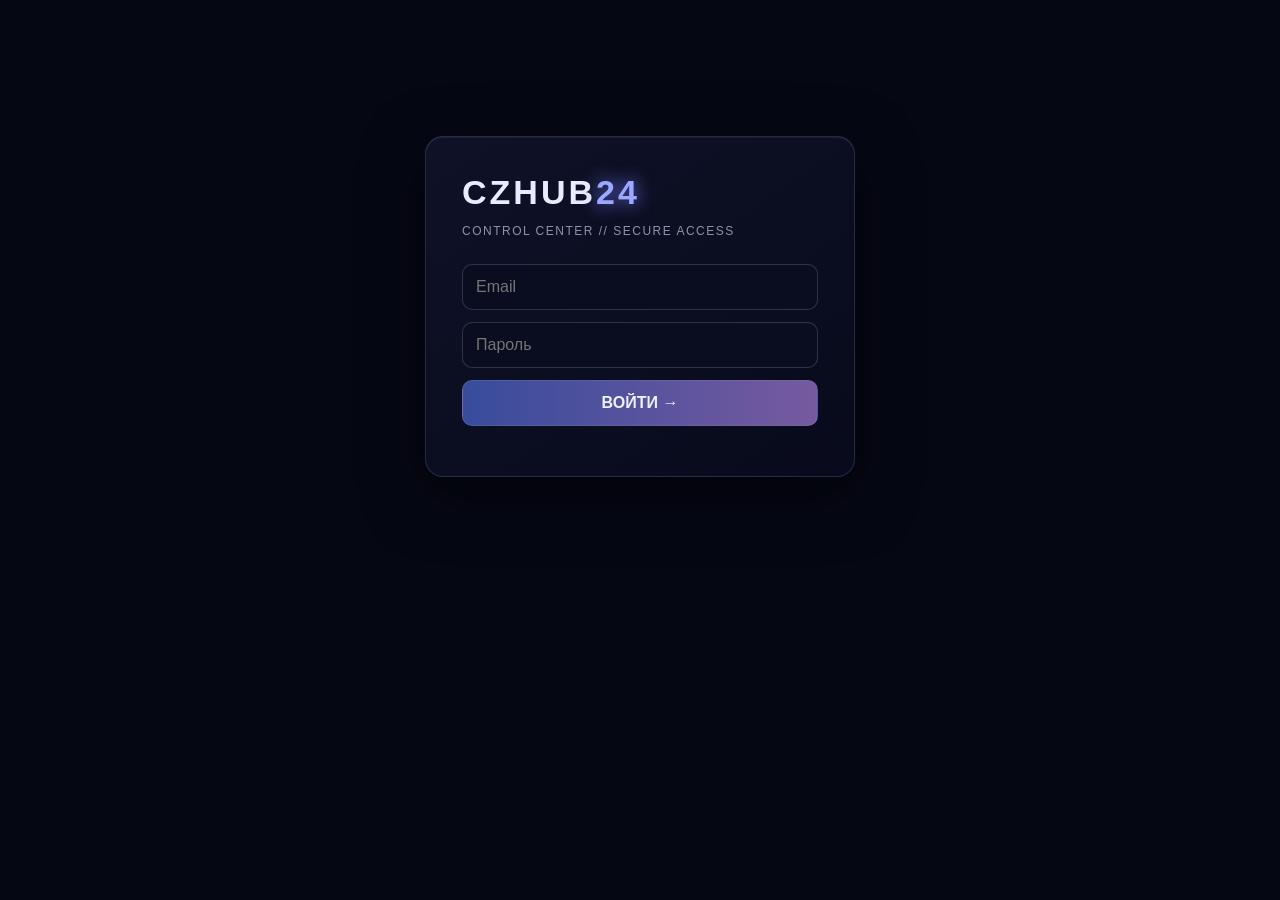
==== admin/index.html @ 544a94c7 "Add files via upload" ====
<!doctype html><html lang="ru"><head><meta charset="utf-8"><meta name="viewport" content="width=device-width,initial-scale=1"><title>CZHUB24 Control Center</title><link rel="stylesheet" href="admin.css"></head><body>
<div class="bg"></div><main>
<section id="login" class="login card"><div class="brand">CZHUB<span>24</span></div><p>CONTROL CENTER // SECURE ACCESS</p><form id="loginForm"><input id="email" type="email" placeholder="Email" required autocomplete="username"><input id="password" type="password" placeholder="Пароль" required autocomplete="current-password"><button>ВОЙТИ →</button></form><div id="loginMsg"></div></section>
<section id="dash" hidden><header><div><div class="brand small">CZHUB<span>24</span></div><div class="muted">NETWORK ANALYTICS</div></div><div class="actions"><select id="period"><option value="1">Сегодня</option><option value="7">7 дней</option><option value="30" selected>30 дней</option><option value="0">Всё время</option></select><button id="refresh">↻ Обновить</button><button id="logout" class="ghost">Выйти</button></div></header>
<div id="status" class="status">Загрузка…</div>
<div class="metrics"><article><b id="sessions">—</b><span>Посетители</span></article><article><b id="outbound">—</b><span>Переходы</span></article><article><b id="conversion">—</b><span>Конверсия</span></article><article><b id="giveaway">—</b><span>Конкурс</span></article></div>
<div class="grid"><section class="card"><h2>ГОРОДА</h2><div id="cities"></div></section><section class="card"><h2>КАТЕГОРИИ</h2><div id="categories"></div></section><section class="card"><h2>МЕССЕНДЖЕРЫ</h2><div id="platforms"></div></section><section class="card"><h2>ИСТОЧНИКИ / QR</h2><div id="sources"></div></section></div>
<section class="card candidates"><h2>🔥 КАНДИДАТЫ НА ОТДЕЛЬНУЮ ГРУППУ</h2><p class="muted">Самые востребованные сочетания города и категории.</p><div id="combinations"></div></section>
<footer>LIVE DATA • SUPABASE • CZHUB24</footer></section></main><script src="admin.js"></script></body></html>
---- admin/admin.css ----
*{box-sizing:border-box}html,body{margin:0;min-height:100%;font-family:Arial,Helvetica,sans-serif;background:#050713;color:#e9ecff}body{min-height:100vh}.bg{position:fixed;inset:0;background:radial-gradient(circle at 50% 15%,#20205b55,transparent 38%),radial-gradient(circle at 85% 75%,#47235644,transparent 35%),linear-gradient(135deg,#040610,#090b1b 55%,#060813);z-index:-1}main{width:min(1200px,94vw);margin:auto;padding:28px 0 50px}.card{background:linear-gradient(145deg,#11152bdd,#090c1ddd);border:1px solid #7377b344;box-shadow:0 18px 60px #0008,inset 0 1px #ffffff10;border-radius:18px}.login{width:min(430px,94vw);padding:36px;margin:12vh auto}.brand{font-size:34px;font-weight:900;letter-spacing:3px}.brand span{color:#9ca7ff;text-shadow:0 0 18px #777cff}.brand.small{font-size:24px}.muted,.login p{color:#8d93ad;font-size:12px;letter-spacing:1.5px}form{display:grid;gap:12px;margin-top:26px}input,select,button{border:1px solid #777ba655;background:#0a0d1f;color:#eef0ff;border-radius:10px;padding:13px;font:inherit}button{cursor:pointer;background:linear-gradient(90deg,#384c9c,#765a9f);font-weight:800}button:hover{filter:brightness(1.15)}#loginMsg{margin-top:14px;color:#ff9fae;font-size:13px}header{display:flex;justify-content:space-between;gap:18px;align-items:center;margin-bottom:18px}.actions{display:flex;gap:8px}.ghost{background:#111425}.status{font-size:12px;color:#9399b5;margin:0 0 12px}.metrics{display:grid;grid-template-columns:repeat(4,1fr);gap:12px;margin-bottom:12px}.metrics article{padding:20px;border:1px solid #7277a73d;border-radius:16px;background:#0c1024cc}.metrics b{display:block;font-size:31px;color:#cbd0ff}.metrics span{font-size:11px;color:#8990aa;text-transform:uppercase;letter-spacing:1px}.grid{display:grid;grid-template-columns:repeat(2,1fr);gap:12px}.grid .card,.candidates{padding:20px}.card h2{font-size:13px;letter-spacing:1.6px;color:#b7bdf2;margin:0 0 16px}.row{display:grid;grid-template-columns:minmax(100px,1fr) 3fr 55px;gap:10px;align-items:center;margin:10px 0;font-size:13px}.bar{height:7px;background:#171b31;border-radius:10px;overflow:hidden}.bar i{display:block;height:100%;background:linear-gradient(90deg,#6474b9,#9a70a9);border-radius:10px}.row strong{text-align:right}.candidates{margin-top:12px}.combo{display:flex;justify-content:space-between;padding:11px 2px;border-bottom:1px solid #ffffff0c}.combo b{color:#d5d9ff}footer{text-align:center;color:#555d78;font-size:10px;letter-spacing:2px;margin-top:24px}@media(max-width:720px){main{padding-top:14px}header{align-items:flex-start;flex-direction:column}.actions{width:100%;display:grid;grid-template-columns:1fr 1fr}.actions .ghost{grid-column:span 2}.metrics{grid-template-columns:1fr 1fr}.grid{grid-template-columns:1fr}.metrics b{font-size:25px}}
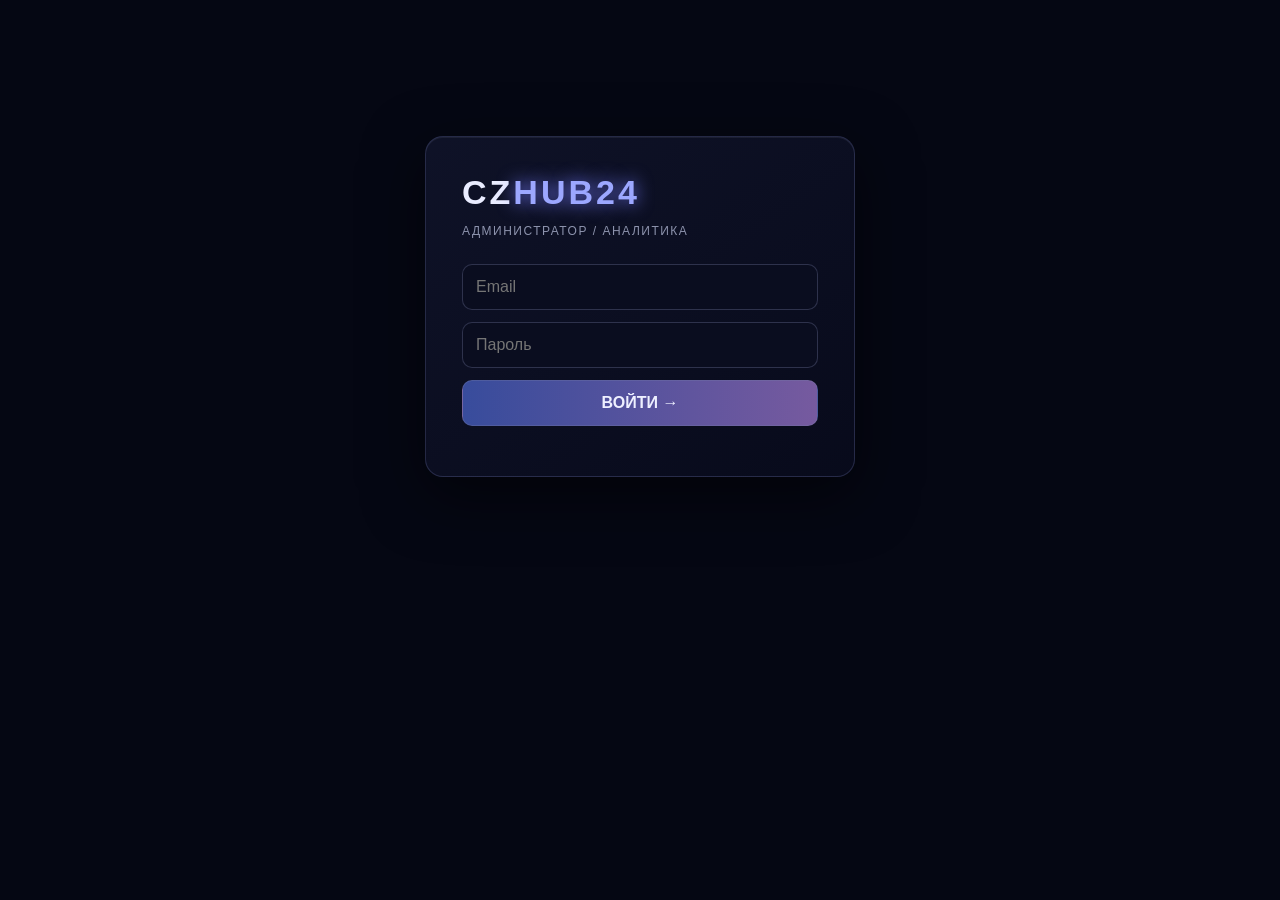
==== commit 707f7808: "Redesign CZHUB24 admin dashboard shell" ====
--- a/admin/index.html
+++ b/admin/index.html
@@ -1,9 +1,72 @@
-<!doctype html><html lang="ru"><head><meta charset="utf-8"><meta name="viewport" content="width=device-width,initial-scale=1"><title>CZHUB24 Control Center</title><link rel="stylesheet" href="admin.css"></head><body>
-<div class="bg"></div><main>
-<section id="login" class="login card"><div class="brand">CZHUB<span>24</span></div><p>CONTROL CENTER // SECURE ACCESS</p><form id="loginForm"><input id="email" type="email" placeholder="Email" required autocomplete="username"><input id="password" type="password" placeholder="Пароль" required autocomplete="current-password"><button>ВОЙТИ →</button></form><div id="loginMsg"></div></section>
-<section id="dash" hidden><header><div><div class="brand small">CZHUB<span>24</span></div><div class="muted">NETWORK ANALYTICS</div></div><div class="actions"><select id="period"><option value="1">Сегодня</option><option value="7">7 дней</option><option value="30" selected>30 дней</option><option value="0">Всё время</option></select><button id="refresh">↻ Обновить</button><button id="logout" class="ghost">Выйти</button></div></header>
-<div id="status" class="status">Загрузка…</div>
-<div class="metrics"><article><b id="sessions">—</b><span>Посетители</span></article><article><b id="outbound">—</b><span>Переходы</span></article><article><b id="conversion">—</b><span>Конверсия</span></article><article><b id="giveaway">—</b><span>Конкурс</span></article></div>
-<div class="grid"><section class="card"><h2>ГОРОДА</h2><div id="cities"></div></section><section class="card"><h2>КАТЕГОРИИ</h2><div id="categories"></div></section><section class="card"><h2>МЕССЕНДЖЕРЫ</h2><div id="platforms"></div></section><section class="card"><h2>ИСТОЧНИКИ / QR</h2><div id="sources"></div></section></div>
-<section class="card candidates"><h2>🔥 КАНДИДАТЫ НА ОТДЕЛЬНУЮ ГРУППУ</h2><p class="muted">Самые востребованные сочетания города и категории.</p><div id="combinations"></div></section>
-<footer>LIVE DATA • SUPABASE • CZHUB24</footer></section></main><script src="admin.js"></script></body></html>
+<!doctype html>
+<html lang="ru">
+<head>
+<meta charset="utf-8">
+<meta name="viewport" content="width=device-width,initial-scale=1">
+<meta name="theme-color" content="#01050a">
+<title>CZHUB24 — Админка</title>
+<link rel="stylesheet" href="admin.css">
+</head>
+<body>
+<div class="stars"></div>
+<main>
+  <section id="login" class="login card">
+    <div class="brand">CZ<span>HUB24</span></div>
+    <p>АДМИНИСТРАТОР / АНАЛИТИКА</p>
+    <form id="loginForm">
+      <input id="email" type="email" placeholder="Email" required autocomplete="username">
+      <input id="password" type="password" placeholder="Пароль" required autocomplete="current-password">
+      <button>ВОЙТИ →</button>
+    </form>
+    <div id="loginMsg"></div>
+  </section>
+
+  <section id="dash" hidden>
+    <header>
+      <div>
+        <div class="brand small">CZ<span>HUB24</span></div>
+        <div class="muted">СТАТИСТИКА ПРОЕКТА</div>
+      </div>
+      <div class="actions">
+        <select id="period">
+          <option value="1">Сегодня</option>
+          <option value="7">7 дней</option>
+          <option value="30" selected>30 дней</option>
+          <option value="0">Всё время</option>
+        </select>
+        <button id="refresh">↻ ОБНОВИТЬ</button>
+        <button id="logout" class="ghost">ВЫЙТИ</button>
+      </div>
+    </header>
+
+    <div id="status" class="status">Загрузка…</div>
+
+    <div class="metrics">
+      <article><b id="sessions">—</b><span>Посетители</span></article>
+      <article><b id="reached">—</b><span>Перешли в группу</span></article>
+      <article><b id="clicks">—</b><span>Всего кликов</span></article>
+      <article><b id="conversion">—</b><span>Конверсия</span></article>
+      <article><b id="giveaway">—</b><span>Клики по конкурсу</span></article>
+      <article><b id="giveawayRegistered">—</b><span>В боте</span></article>
+      <article><b id="giveawayQualified">—</b><span>Допущены 3/3</span></article>
+    </div>
+
+    <div class="grid">
+      <section class="card"><h2>ГОРОДА</h2><div id="cities"></div></section>
+      <section class="card"><h2>КАТЕГОРИИ</h2><div id="categories"></div></section>
+      <section class="card"><h2>МЕССЕНДЖЕРЫ</h2><div id="platforms"></div></section>
+      <section class="card"><h2>ИСТОЧНИКИ / QR</h2><div id="sources"></div></section>
+    </div>
+
+    <section class="card candidates">
+      <h2>★ КАНДИДАТЫ НА ОТДЕЛЬНУЮ ГРУППУ</h2>
+      <p class="muted">Самые востребованные сочетания города и категории.</p>
+      <div id="combinations"></div>
+    </section>
+
+    <footer><a href="../">← ВЕРНУТЬСЯ НА САЙТ</a><span>CZHUB24 / 2026</span></footer>
+  </section>
+</main>
+<script src="admin.js"></script>
+</body>
+</html>
--- a/admin/admin.css
+++ b/admin/admin.css
@@ -1 +1,3 @@
 *{box-sizing:border-box}html,body{margin:0;min-height:100%;font-family:Arial,Helvetica,sans-serif;background:#050713;color:#e9ecff}body{min-height:100vh}.bg{position:fixed;inset:0;background:radial-gradient(circle at 50% 15%,#20205b55,transparent 38%),radial-gradient(circle at 85% 75%,#47235644,transparent 35%),linear-gradient(135deg,#040610,#090b1b 55%,#060813);z-index:-1}main{width:min(1200px,94vw);margin:auto;padding:28px 0 50px}.card{background:linear-gradient(145deg,#11152bdd,#090c1ddd);border:1px solid #7377b344;box-shadow:0 18px 60px #0008,inset 0 1px #ffffff10;border-radius:18px}.login{width:min(430px,94vw);padding:36px;margin:12vh auto}.brand{font-size:34px;font-weight:900;letter-spacing:3px}.brand span{color:#9ca7ff;text-shadow:0 0 18px #777cff}.brand.small{font-size:24px}.muted,.login p{color:#8d93ad;font-size:12px;letter-spacing:1.5px}form{display:grid;gap:12px;margin-top:26px}input,select,button{border:1px solid #777ba655;background:#0a0d1f;color:#eef0ff;border-radius:10px;padding:13px;font:inherit}button{cursor:pointer;background:linear-gradient(90deg,#384c9c,#765a9f);font-weight:800}button:hover{filter:brightness(1.15)}#loginMsg{margin-top:14px;color:#ff9fae;font-size:13px}header{display:flex;justify-content:space-between;gap:18px;align-items:center;margin-bottom:18px}.actions{display:flex;gap:8px}.ghost{background:#111425}.status{font-size:12px;color:#9399b5;margin:0 0 12px}.metrics{display:grid;grid-template-columns:repeat(4,1fr);gap:12px;margin-bottom:12px}.metrics article{padding:20px;border:1px solid #7277a73d;border-radius:16px;background:#0c1024cc}.metrics b{display:block;font-size:31px;color:#cbd0ff}.metrics span{font-size:11px;color:#8990aa;text-transform:uppercase;letter-spacing:1px}.grid{display:grid;grid-template-columns:repeat(2,1fr);gap:12px}.grid .card,.candidates{padding:20px}.card h2{font-size:13px;letter-spacing:1.6px;color:#b7bdf2;margin:0 0 16px}.row{display:grid;grid-template-columns:minmax(100px,1fr) 3fr 55px;gap:10px;align-items:center;margin:10px 0;font-size:13px}.bar{height:7px;background:#171b31;border-radius:10px;overflow:hidden}.bar i{display:block;height:100%;background:linear-gradient(90deg,#6474b9,#9a70a9);border-radius:10px}.row strong{text-align:right}.candidates{margin-top:12px}.combo{display:flex;justify-content:space-between;padding:11px 2px;border-bottom:1px solid #ffffff0c}.combo b{color:#d5d9ff}footer{text-align:center;color:#555d78;font-size:10px;letter-spacing:2px;margin-top:24px}@media(max-width:720px){main{padding-top:14px}header{align-items:flex-start;flex-direction:column}.actions{width:100%;display:grid;grid-template-columns:1fr 1fr}.actions .ghost{grid-column:span 2}.metrics{grid-template-columns:1fr 1fr}.grid{grid-template-columns:1fr}.metrics b{font-size:25px}}
+
+@media (min-width:900px){.metrics{grid-template-columns:repeat(5,minmax(0,1fr));}}
